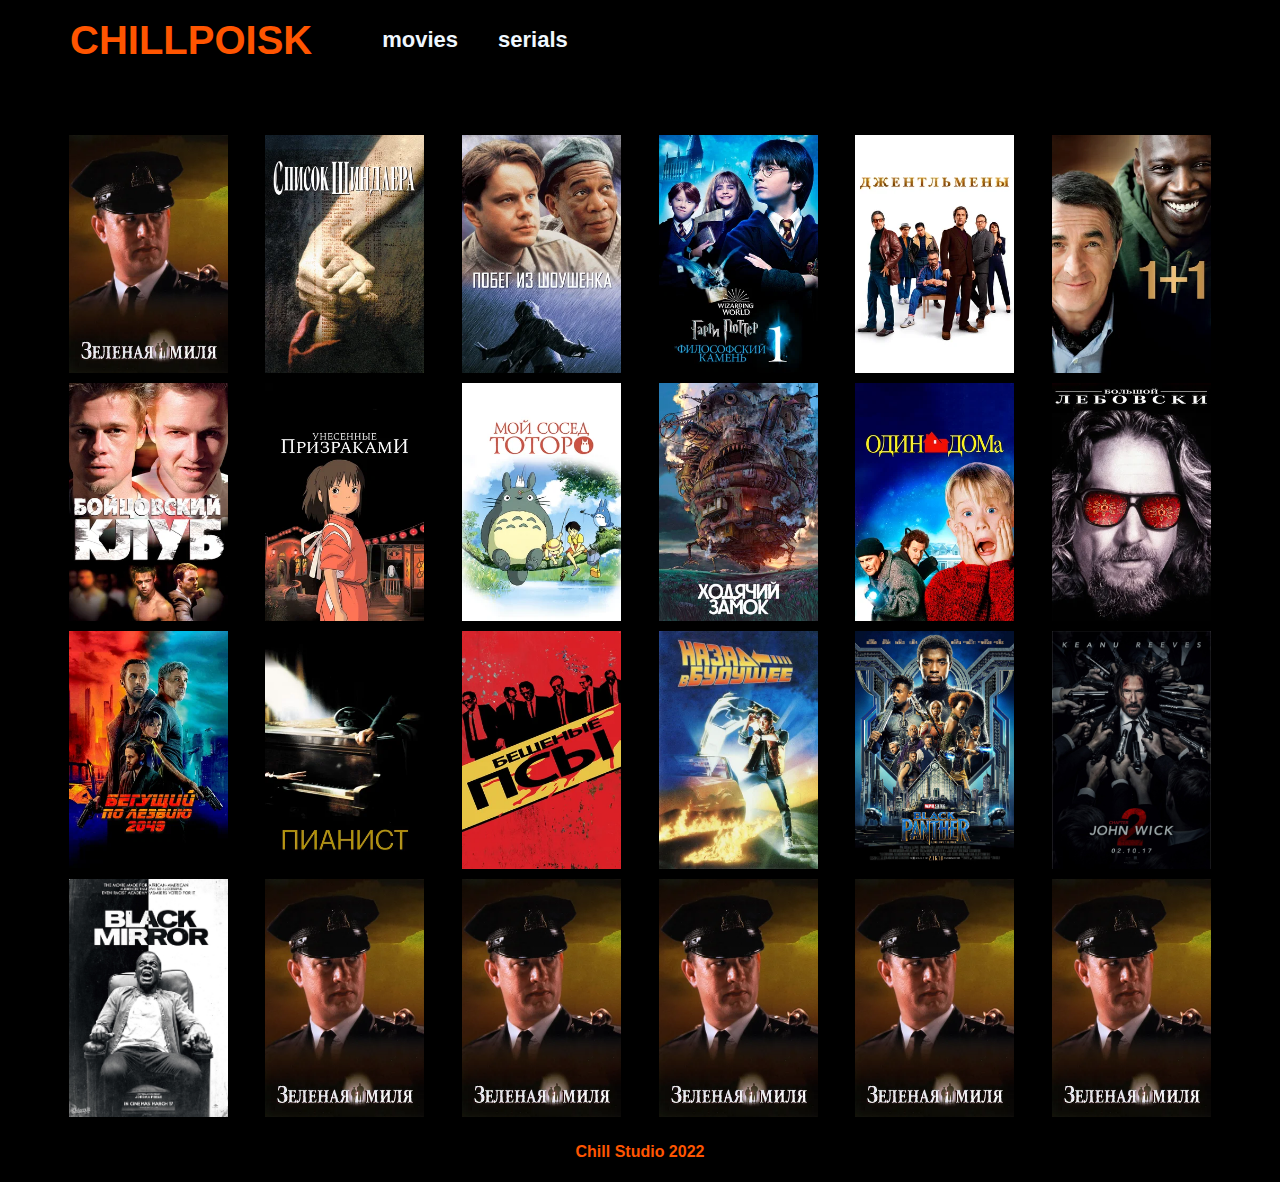
==== movies.html @ 0e125bad "1.01" ====
<!DOCTYPE html>
<html lang="en">
  <head>
    <meta charset="UTF-8" />
    <meta http-equiv="X-UA-Compatible" content="IE=edge" />
    <meta name="viewport" content="width=device-width, initial-scale=1.0" />
    <link rel="stylesheet" href="/css/movies.css" />
    <title>ChillPoisk</title>
  </head>
  <body>
    <div class="wrapper">
      <div class="content">
        <header>
          <div class="container">
            <div class="head__menu">
              <div class="head__title">
                <a href="/index.html">ChillPoisk</a>
              </div>
              <div class="head__list">
                <ul class="head__list-cat">
                  <li><a href="/movies.html">movies</a></li>
                  <li><a href="/movies.html">serials</a></li>
                </ul>
              </div>
            </div>
          </div>
        </header>
        <main>
          <div class="container">
            <div class="main">
              <div class="main__title">
                <p></p>
              </div>
              <div class="main__movies">
                <div class="movies__row">
                  <div class="movies__cards">
                    <div class="movies__card">
                      <img src="/img/1.jpg" alt="" class="card" />
                    </div>
                    <div class="movies__card">
                      <img src="/img/2.jpg" alt="" class="card" />
                    </div>
                    <div class="movies__card">
                      <img src="/img/3.jpg" alt="" class="card" />
                    </div>
                    <div class="movies__card">
                      <img src="/img/11.jpg" alt="" class="card" />
                    </div>
                    <div class="movies__card">
                      <img src="/img/12.jpg" alt="" class="card" />
                    </div>
                    <div class="movies__card">
                      <img src="/img/13.jpg" alt="" class="card" />
                    </div>
                    <div class="movies__card">
                      <img src="/img/14.jpg" alt="" class="card" />
                    </div>
                    <div class="movies__card">
                      <img src="/img/15.jpg" alt="" class="card" />
                    </div>
                    <div class="movies__card">
                      <img src="/img/16.jpg" alt="" class="card" />
                    </div>
                    <div class="movies__card">
                      <img src="/img/17.jpg" alt="" class="card" />
                    </div>
                    <div class="movies__card">
                      <img src="/img/18.jpg" alt="" class="card" />
                    </div>
                    <div class="movies__card">
                      <img src="/img/20.jpg" alt="" class="card" />
                    </div>
                    <div class="movies__card">
                      <img src="/img/22.jpg" alt="" class="card" />
                    </div>
                    <div class="movies__card">
                      <img src="/img/23.jpg" alt="" class="card" />
                    </div>
                    <div class="movies__card">
                      <img src="/img/24.jpg" alt="" class="card" />
                    </div>
                    <div class="movies__card">
                      <img src="/img/25.jpg" alt="" class="card" />
                    </div>
                    <div class="movies__card">
                      <img src="/img/26.jpg" alt="" class="card" />
                    </div>
                    <div class="movies__card">
                      <img src="/img/27.jpg" alt="" class="card" />
                    </div>
                    <div class="movies__card">
                      <img src="/img/28.jpg" alt="" class="card" />
                    </div>
                    <div class="movies__card">
                      <img src="/img/1.jpg" alt="" class="card" />
                    </div>
                    <div class="movies__card">
                      <img src="/img/1.jpg" alt="" class="card" />
                    </div>
                    <div class="movies__card">
                      <img src="/img/1.jpg" alt="" class="card" />
                    </div>
                    <div class="movies__card">
                      <img src="/img/1.jpg" alt="" class="card" />
                    </div>
                    <div class="movies__card">
                      <img src="/img/1.jpg" alt="" class="card" />
                    </div>
                  </div>
                </div>
              </div>
            </div>
          </div>
        </main>
      </div>
    </div>
    <footer>
      <div class="footer__row">
        <div class="container">
          <p class="footer__text">Chill Studio 2022</p>
        </div>
      </div>
    </footer>
  </body>
</html>
---- css/movies.css ----
@import url("https://fonts.cdnfonts.com/css/graphik");
* {
  padding: 0;
  margin: 0;
  border: 0;
}

*,
*::before,
*::after {
  -webkit-box-sizing: border-box;
  box-sizing: border-box;
}

nav,
footer,
header,
aside {
  display: block;
}

html,
body {
  height: 100%;
  width: 100%;
  font-size: 100%;
  line-height: 1;
  -ms-text-size-adjust: 100%;
  -moz-text-size-adjust: 100%;
  -webkit-text-size-adjust: 100%;
}

input,
button,
textarea {
  font-family: inherit;
}

input::-ms-clear {
  display: none;
}

button {
  cursor: pointer;
}

button::-moz-focus-inner {
  padding: 0;
  border: 0;
}

a,
a:visited {
  text-decoration: none;
}

a:hover {
  text-decoration: none;
}

ul li {
  list-style: none;
}

img {
  vertical-align: top;
}

:active,
:hover,
:focus {
  outline: 0;
  outline-offset: 0;
}

h1,
h2,
h3,
h4,
h5,
h6 {
  font-size: inherit;
  font-weight: 400;
}

a {
  text-decoration: none;
  color: aliceblue;
}

body {
  font-family: "Graphik", sans-serif;
  color: aliceblue;
  height: 100vh;
  width: 100%;
}

.wrapper {
  min-height: 100vh;
  overflow: hidden;
  display: -webkit-box;
  display: -ms-flexbox;
  display: flex;
  -webkit-box-orient: vertical;
  -webkit-box-direction: normal;
      -ms-flex-direction: column;
          flex-direction: column;
  background-color: black;
}

header {
  height: 100px;
}

.head__title {
  margin: 20px;
}

.head__menu {
  display: -webkit-box;
  display: -ms-flexbox;
  display: flex;
  -webkit-box-orient: horizontal;
  -webkit-box-direction: normal;
      -ms-flex-direction: row;
          flex-direction: row;
}

.head__list {
  -ms-flex-item-align: center;
      align-self: center;
  margin-left: 50px;
}

.head__list-cat {
  display: -webkit-box;
  display: -ms-flexbox;
  display: flex;
  gap: 40px;
  font-size: 22px;
  font-weight: 700;
}

.head__title > a {
  font-size: 40px;
  font-weight: 900;
  color: #ff5500;
  text-transform: uppercase;
}

/*main*/
main {
  margin: 30px 0 0 0;
}

.movies__cards {
  display: -webkit-box;
  display: -ms-flexbox;
  display: flex;
  -ms-flex-wrap: wrap;
      flex-wrap: wrap;
  -webkit-box-orient: horizontal;
  -webkit-box-direction: normal;
      -ms-flex-direction: row;
          flex-direction: row;
  -ms-flex-pack: distribute;
      justify-content: space-around;
}

.movies__card {
  display: -webkit-box;
  display: -ms-flexbox;
  display: flex;
  padding: 5px;
}

.card {
  width: 159px;
  height: 238px;
}

/*footer*/
.content {
  -webkit-box-flex: 1;
      -ms-flex: 1 1 auto;
          flex: 1 1 auto;
  margin-left: 30px;
  margin-right: 30px;
}

.container {
  max-width: 1180px;
  margin: 0 auto;
}

footer {
  display: -webkit-box;
  display: -ms-flexbox;
  display: flex;
  -webkit-box-orient: vertical;
  -webkit-box-direction: normal;
      -ms-flex-direction: column;
          flex-direction: column;
  line-height: 60px;
  text-align: center;
  background-color: black;
  color: #ff5500;
  font-weight: 700;
}
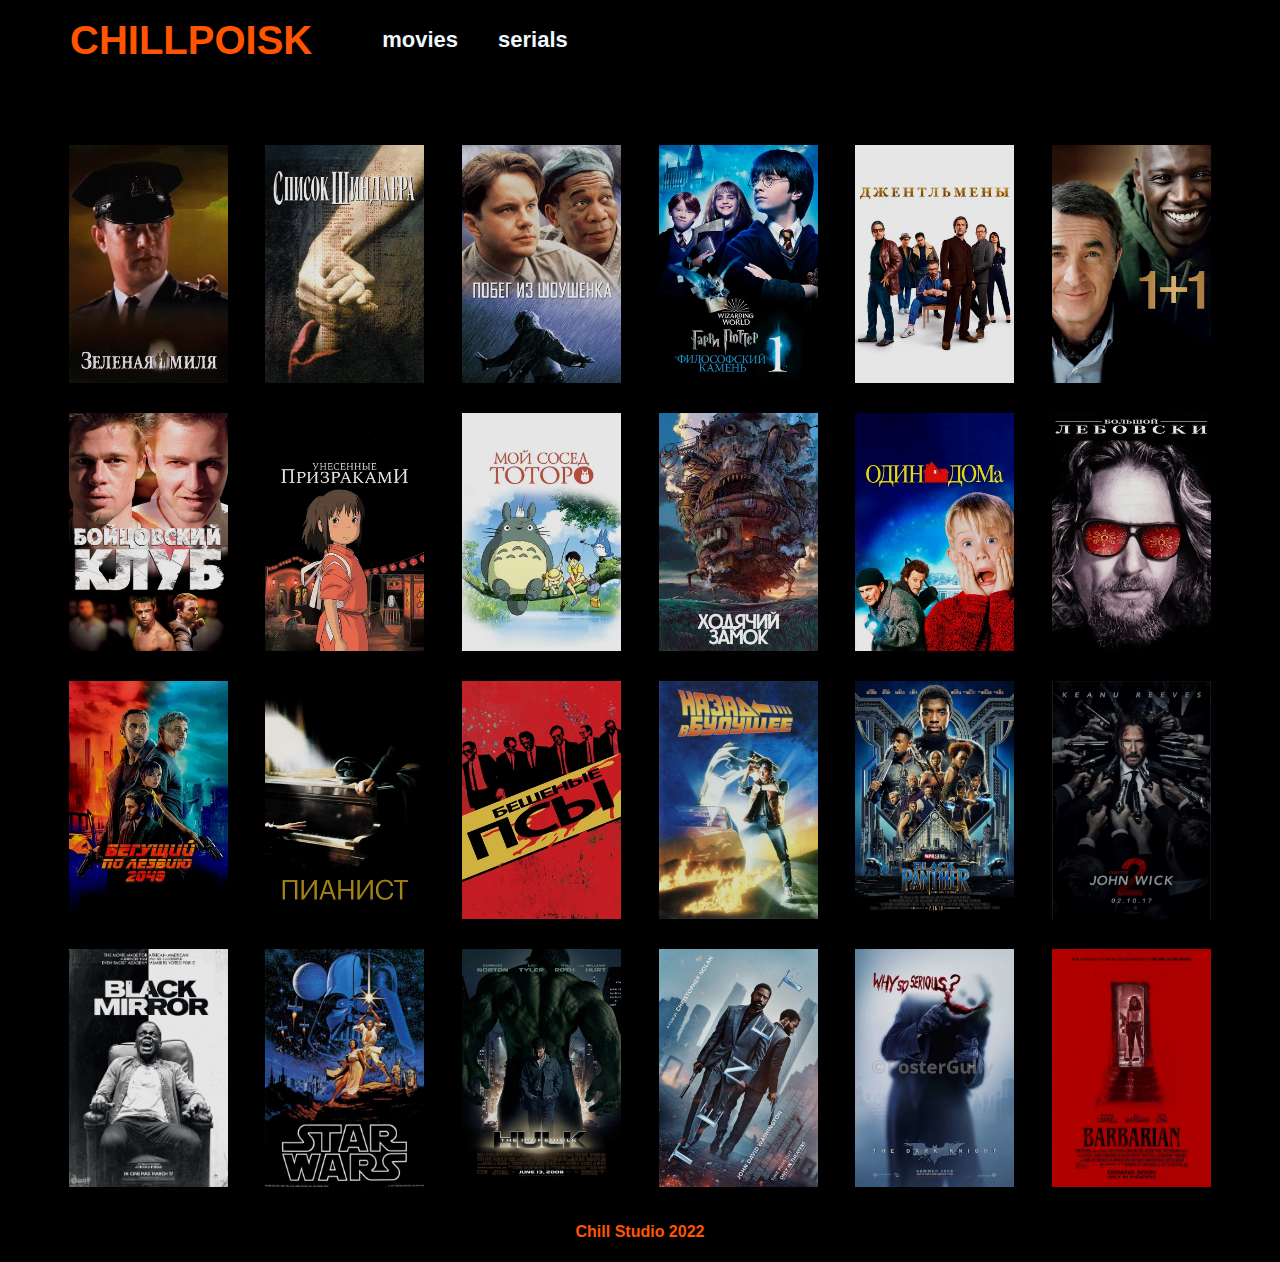
==== commit 4aef2836: "1.02" ====
--- a/movies.html
+++ b/movies.html
@@ -92,19 +92,19 @@
                       <img src="/img/28.jpg" alt="" class="card" />
                     </div>
                     <div class="movies__card">
-                      <img src="/img/1.jpg" alt="" class="card" />
+                      <img src="/img/29.jpg" alt="" class="card" />
                     </div>
                     <div class="movies__card">
-                      <img src="/img/1.jpg" alt="" class="card" />
+                      <img src="/img/30.jpg" alt="" class="card" />
                     </div>
                     <div class="movies__card">
-                      <img src="/img/1.jpg" alt="" class="card" />
+                      <img src="/img/31.jpg" alt="" class="card" />
                     </div>
                     <div class="movies__card">
-                      <img src="/img/1.jpg" alt="" class="card" />
+                      <img src="/img/32.jpg" alt="" class="card" />
                     </div>
                     <div class="movies__card">
-                      <img src="/img/1.jpg" alt="" class="card" />
+                      <img src="/img/33.jpg" alt="" class="card" />
                     </div>
                   </div>
                 </div>
--- a/css/movies.css
+++ b/css/movies.css
@@ -168,10 +168,28 @@
 }
 
 .movies__card {
-  display: -webkit-box;
-  display: -ms-flexbox;
-  display: flex;
-  padding: 5px;
+  opacity: 0.9;
+  display: -webkit-box;
+  display: -ms-flexbox;
+  display: flex;
+  padding: 15px 5px 15px 5px;
+}
+
+.movies__card:hover {
+  cursor: pointer;
+  -webkit-transition: all 0.2s;
+  -o-transition: all 0.2s;
+  transition: all 0.2s;
+  opacity: 1;
+  -webkit-transform: scale(1.1);
+  -ms-transform: scale(1.1);
+  transform: scale(1.1);
+}
+
+.movies__card:not(:hover) {
+  -webkit-transition: all 0.2s;
+  -o-transition: all 0.2s;
+  transition: all 0.2s;
 }
 
 .card {
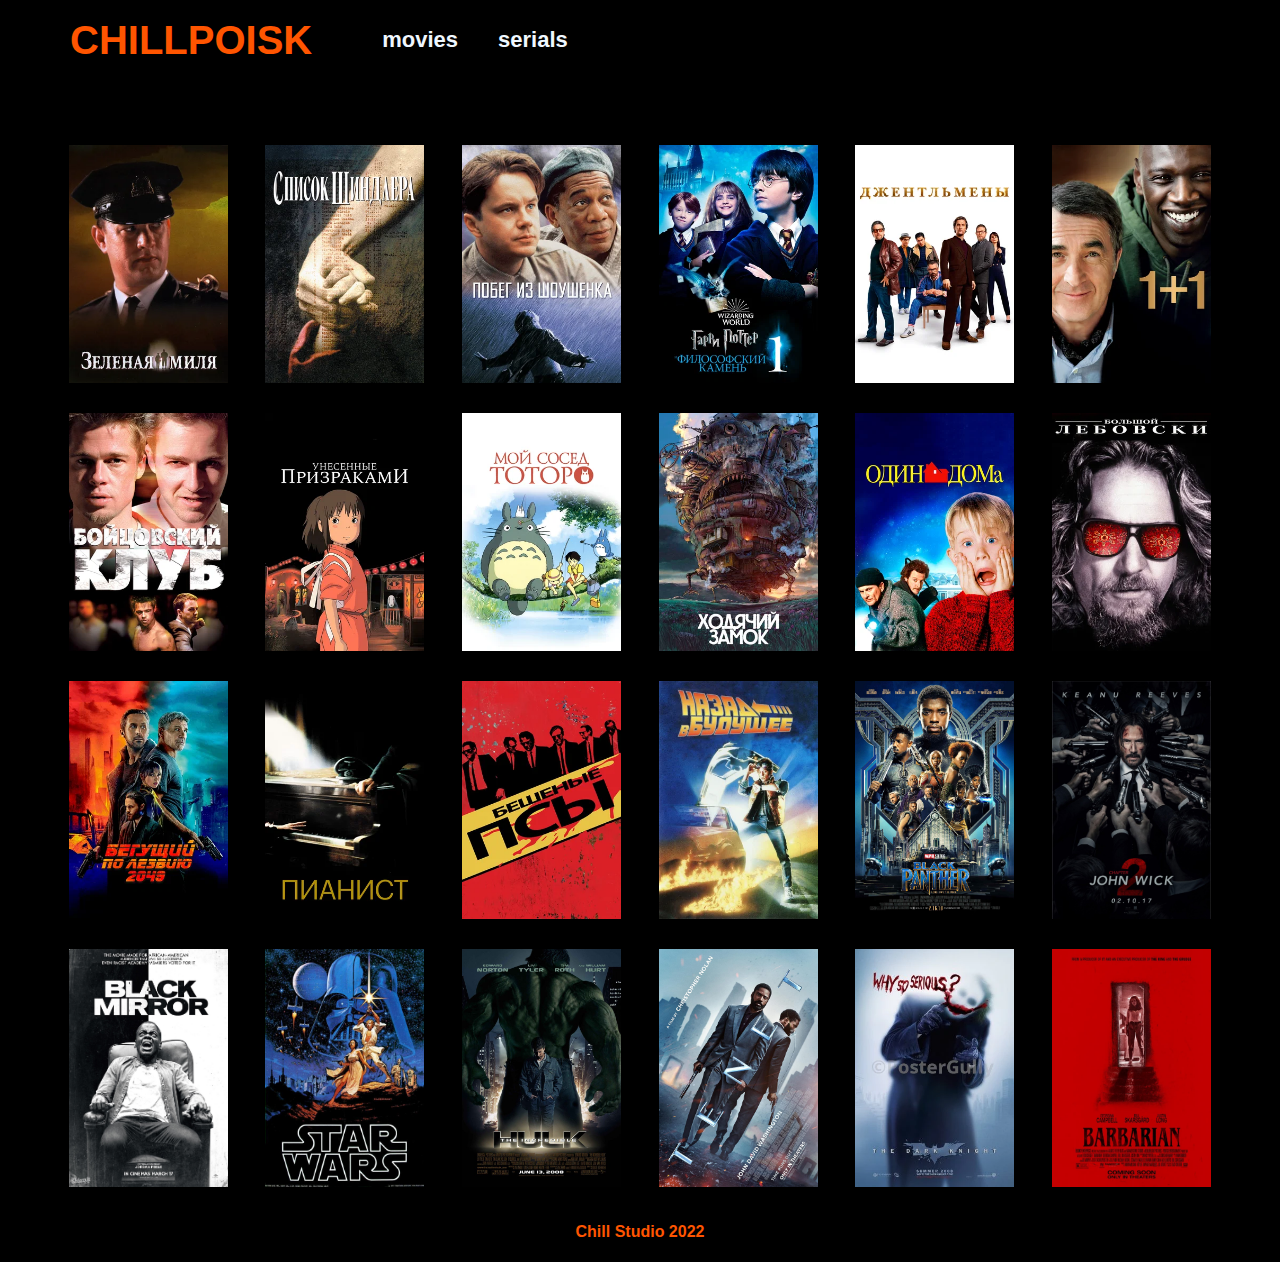
==== commit 1f3c7b35: "1.01.50" ====
--- a/movies.html
+++ b/movies.html
@@ -36,6 +36,9 @@
                   <div class="movies__cards">
                     <div class="movies__card">
                       <img src="/img/1.jpg" alt="" class="card" />
+                      <div class="movies__card-front">
+                        <span>any text</span>
+                      </div>
                     </div>
                     <div class="movies__card">
                       <img src="/img/2.jpg" alt="" class="card" />
--- a/css/movies.css
+++ b/css/movies.css
@@ -168,11 +168,42 @@
 }
 
 .movies__card {
-  opacity: 0.9;
+  z-index: 1000;
+  position: relative;
+  opacity: 1;
   display: -webkit-box;
   display: -ms-flexbox;
   display: flex;
   padding: 15px 5px 15px 5px;
+}
+
+.movies__card-front {
+  z-index: 1001;
+  background-color: rgba(0, 0, 0, 0);
+  position: absolute;
+  width: 159px;
+  height: 238px;
+  color: rgba(255, 255, 255, 0);
+}
+.movies__card-front > span {
+  z-index: 1002;
+  display: block;
+  font-weight: bold;
+  padding: 60px 0;
+  text-align: center;
+}
+.movies__card-front:hover {
+  color: white;
+  cursor: pointer;
+  -webkit-transition: all 0.2s;
+  -o-transition: all 0.2s;
+  transition: all 0.2s;
+  background-color: rgba(0, 0, 0, 0.5);
+}
+.movies__card-front:not(:hover) {
+  -webkit-transition: all 0.2s;
+  -o-transition: all 0.2s;
+  transition: all 0.2s;
 }
 
 .movies__card:hover {
@@ -187,6 +218,11 @@
 }
 
 .movies__card:not(:hover) {
+  -webkit-transition: all 0.2s;
+  -o-transition: all 0.2s;
+  transition: all 0.2s;
+}
+.movies__card:not(:hover) .card__info {
   -webkit-transition: all 0.2s;
   -o-transition: all 0.2s;
   transition: all 0.2s;
